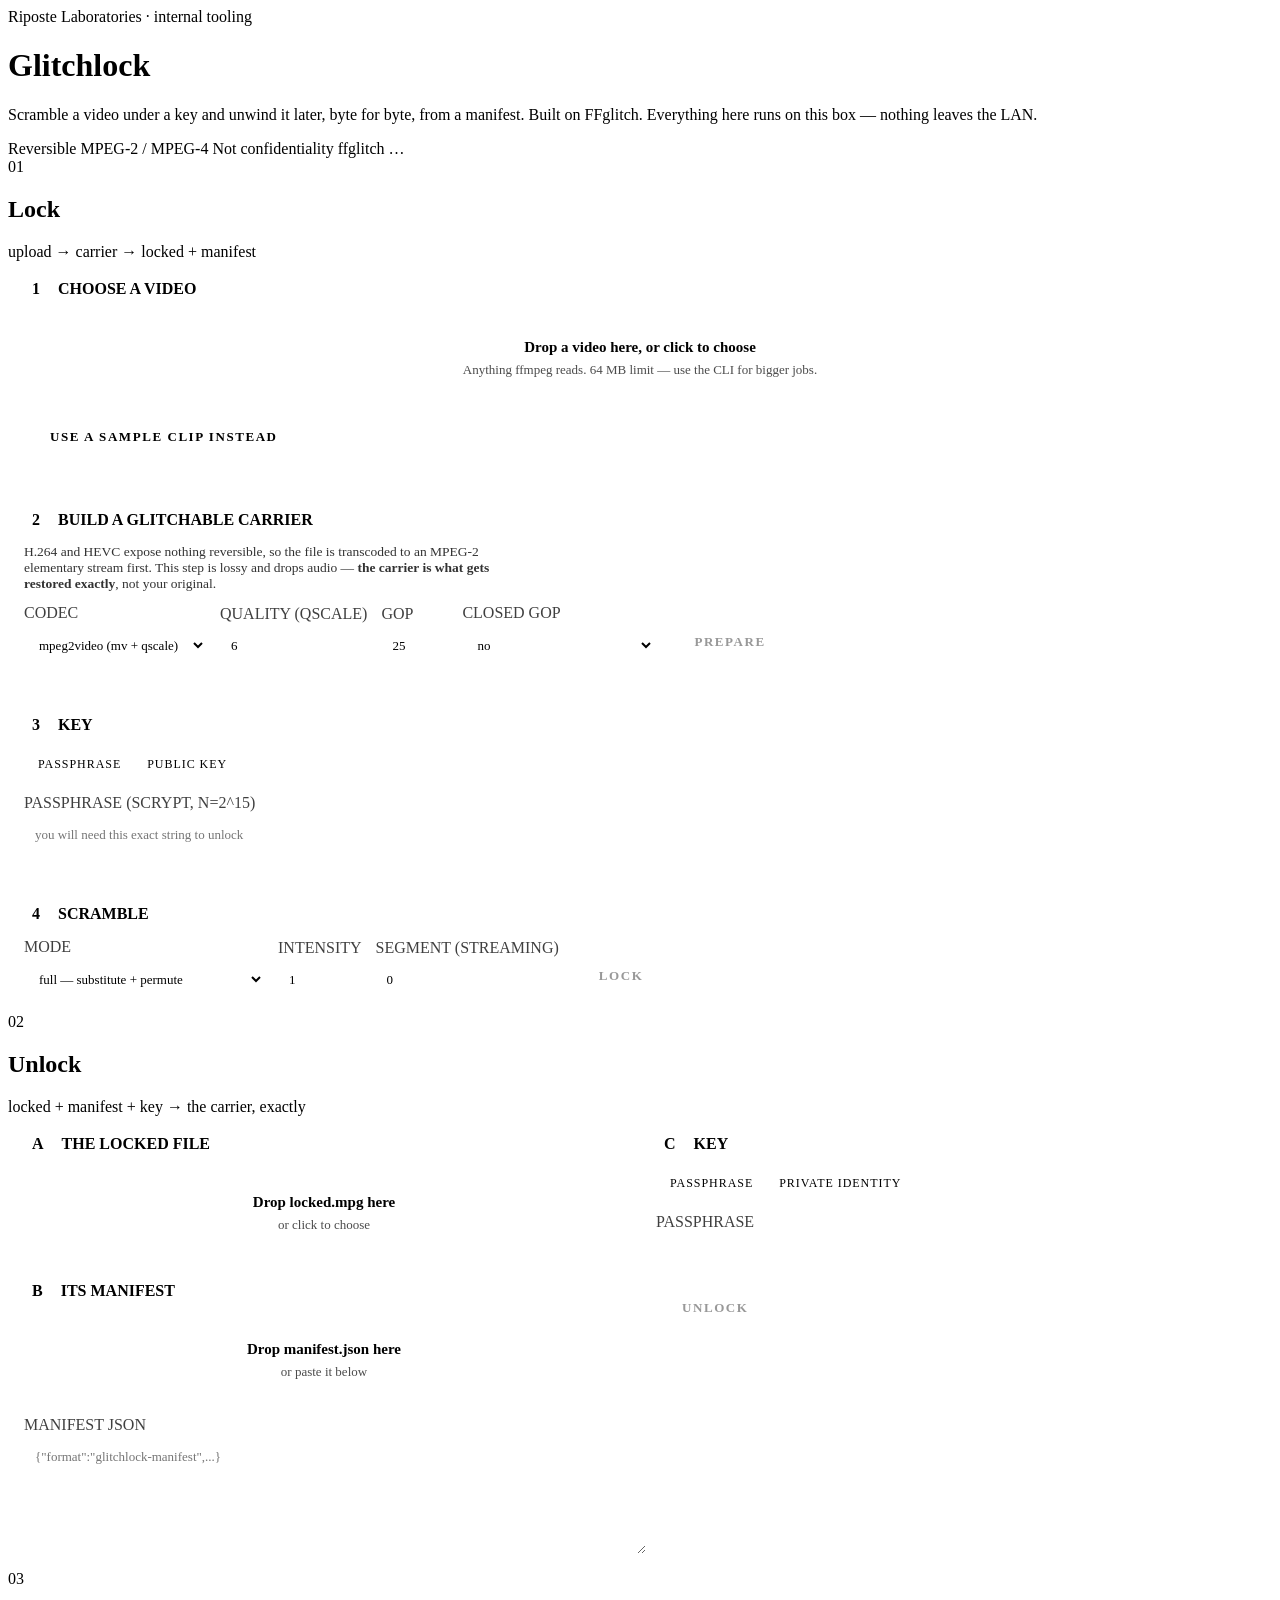
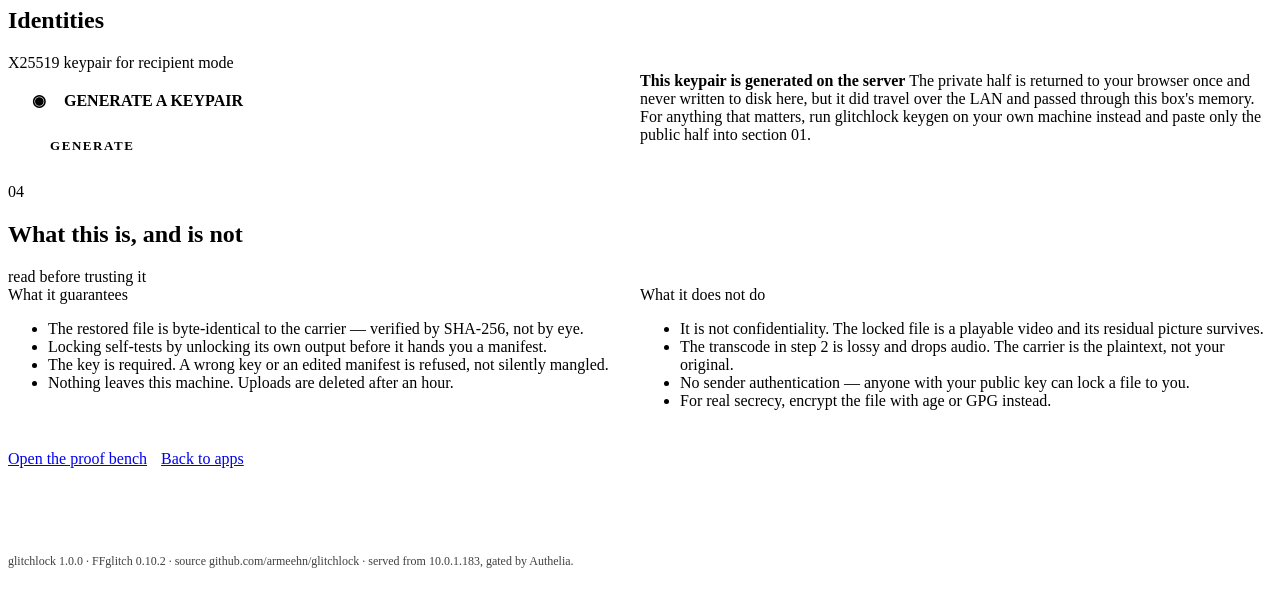
==== web/static/index.html @ c91dc40b "Track the web service in this repository The front end at glitchlock.hq existed only on the containe" ====
<!DOCTYPE html>
<html lang="en">
<head>
<meta charset="utf-8">
<meta name="viewport" content="width=device-width,initial-scale=1">
<title>Glitchlock — hq.ripostelabs.xyz</title>
<link rel="stylesheet" href="/riposte-brand.css">
<style>
  .row{display:flex;flex-wrap:wrap;gap:14px;align-items:flex-end}
  .field{display:flex;flex-direction:column;gap:6px}
  .field label{font-size:var(--text-label);letter-spacing:var(--tracking-label);
    text-transform:uppercase;opacity:.75}
  input[type=text],input[type=password],input[type=number],select,textarea{
    font-family:var(--font-mono);font-size:13px;padding:9px 11px;
    border:var(--rule);background:var(--surface);color:var(--text);border-radius:0}
  input[type=text],input[type=password]{width:340px;max-width:80vw}
  textarea{width:100%;min-height:96px;resize:vertical}
  .drop{border:2px dashed var(--line);background:var(--surface-sunken);
    padding:26px 20px;text-align:center;cursor:pointer;transition:all var(--dur-snap)}
  .drop:hover,.drop.over{border-color:var(--teal);background:var(--surface)}
  .drop b{display:block;font-size:15px;margin-bottom:4px}
  .drop span{font-size:13px;opacity:.7}
  .steps{display:grid;gap:18px}
  .stepbox{border:var(--rule);background:var(--surface);padding:16px}
  .stepbox>h3{margin:0 0 12px;font-size:var(--text-label);
    letter-spacing:var(--tracking-spec);text-transform:uppercase;
    display:flex;gap:10px;align-items:center}
  .stepbox>h3 .n{background:var(--label-fill);color:var(--label-ink);
    padding:3px 8px;font-weight:700}
  .stepbox[data-done="1"]>h3 .n{background:var(--teal);color:var(--on-teal)}
  .tabs{display:flex;gap:0;margin-bottom:14px;flex-wrap:wrap}
  .tabs button{border:var(--rule);background:var(--surface);padding:8px 14px;
    font-family:var(--font-mono);font-size:12px;letter-spacing:.08em;
    text-transform:uppercase;cursor:pointer;margin-right:-2px}
  .tabs button[aria-selected=true]{background:var(--text);color:var(--bg)}
  button.go{font-family:var(--font-mono);padding:13px 26px;border:2px solid var(--line);
    background:transparent;color:var(--text);text-transform:uppercase;font-weight:700;
    letter-spacing:.12em;font-size:13px;cursor:pointer;transition:all var(--dur-snap)}
  button.go:hover:not(:disabled){background:var(--text);color:var(--bg);
    transform:translate(-2px,-2px);box-shadow:var(--shadow-pop-teal)}
  button.go:disabled{opacity:.4;cursor:not-allowed}
  .mono{font-family:var(--font-mono)}
  .hash{font-family:var(--font-mono);font-size:11.5px;word-break:break-all;
    background:var(--surface-sunken);border:var(--rule);padding:8px 10px}
  .hash i{font-style:normal;display:block;font-size:9.5px;letter-spacing:.12em;
    text-transform:uppercase;opacity:.6;margin-bottom:3px}
  .vids{display:grid;gap:14px;grid-template-columns:repeat(auto-fit,minmax(240px,1fr))}
  .vid{border:var(--rule);background:var(--surface)}
  .vid video{width:100%;display:block;background:#000;aspect-ratio:4/3;object-fit:contain}
  .vid .cap{padding:8px 10px;font-size:12px;display:flex;justify-content:space-between;
    align-items:center;gap:8px}
  .out{margin-top:18px;display:none}
  .out.on{display:block}
  .msg{font-family:var(--font-mono);font-size:12.5px;padding:10px 12px;
    border:var(--rule);border-left:var(--bar-left) solid var(--orange);
    background:var(--surface-sunken);display:none}
  .msg.on{display:block}
  .msg.bad{border-left-color:var(--pink)}
  .msg.busy{border-left-color:var(--teal)}
  .dls{display:flex;gap:12px;flex-wrap:wrap;margin-top:14px}
  pre.j{margin:0;padding:12px;background:var(--surface-sunken);border:var(--rule);
    font-family:var(--font-mono);font-size:11px;line-height:1.5;
    max-height:280px;overflow:auto}
  .grid-2{display:grid;gap:var(--space-6)}
  @media(min-width:860px){.grid-2{grid-template-columns:1fr 1fr}}
  .keyout{display:none}
  .keyout.on{display:block}
  footer.colophon{border-top:2px solid var(--ink);margin-top:64px;padding:22px 0;
    font-size:12px;opacity:.75}
</style>
</head>
<body>

<header class="pagehead">
  <div class="inner">
    <div class="kicker">Riposte Laboratories &middot; internal tooling</div>
    <h1>Glitchlock</h1>
    <p>Scramble a video under a key and unwind it later, byte for byte, from a
    manifest. Built on FFglitch. Everything here runs on this box — nothing leaves
    the LAN.</p>
    <div class="pills" style="margin-top:16px">
      <span class="chip teal">Reversible</span>
      <span class="chip ink">MPEG-2 / MPEG-4</span>
      <span class="chip orange">Not confidentiality</span>
      <span class="pill" id="ffgv">ffglitch &hellip;</span>
    </div>
  </div>
</header>

<div class="wrap">

  <!-- ============================ LOCK ============================ -->
  <section class="section">
    <div class="sechead tealno">
      <span class="no">01</span>
      <h2>Lock</h2>
      <span class="tag">upload &rarr; carrier &rarr; locked + manifest</span>
    </div>

    <div class="steps">
      <div class="stepbox" id="s1">
        <h3><span class="n">1</span> Choose a video</h3>
        <div class="drop" id="drop">
          <b>Drop a video here, or click to choose</b>
          <span>Anything ffmpeg reads. 64 MB limit — use the CLI for bigger jobs.</span>
        </div>
        <input type="file" id="file" accept="video/*" hidden>
        <div class="row" style="margin-top:12px">
          <button class="go" id="useSample">Use a sample clip instead</button>
          <div class="mono" id="fileInfo" style="font-size:12.5px;opacity:.75"></div>
        </div>
      </div>

      <div class="stepbox" id="s2">
        <h3><span class="n">2</span> Build a glitchable carrier</h3>
        <p style="font-size:13.5px;opacity:.8;margin:0 0 12px;max-width:70ch">
          H.264 and HEVC expose nothing reversible, so the file is transcoded to an
          MPEG-2 elementary stream first. This step is lossy and drops audio —
          <b>the carrier is what gets restored exactly</b>, not your original.
        </p>
        <div class="row">
          <div class="field">
            <label for="codec">Codec</label>
            <select id="codec">
              <option value="mpeg2video">mpeg2video (mv + qscale)</option>
              <option value="mpeg4">mpeg4 (mv only)</option>
            </select>
          </div>
          <div class="field">
            <label for="qscale">Quality (qscale)</label>
            <input type="number" id="qscale" value="6" min="2" max="20">
          </div>
          <div class="field">
            <label for="gop">GOP</label>
            <input type="number" id="gop" value="25" min="2" max="300">
          </div>
          <div class="field">
            <label for="cgop">Closed GOP</label>
            <select id="cgop">
              <option value="0">no</option>
              <option value="1">yes (splittable for streaming)</option>
            </select>
          </div>
          <button class="go" id="doPrepare" disabled>Prepare</button>
        </div>
        <div class="msg" id="prepMsg"></div>
        <div id="prepOut" class="out"></div>
      </div>

      <div class="stepbox" id="s3">
        <h3><span class="n">3</span> Key</h3>
        <div class="tabs" role="tablist">
          <button role="tab" aria-selected="true" data-key="passphrase">Passphrase</button>
          <button role="tab" aria-selected="false" data-key="recipient">Public key</button>
        </div>
        <div id="keyPassphrase">
          <div class="field">
            <label for="pass">Passphrase (scrypt, N=2^15)</label>
            <input type="password" id="pass" autocomplete="new-password"
                   placeholder="you will need this exact string to unlock">
          </div>
        </div>
        <div id="keyRecipient" hidden>
          <div class="field">
            <label for="recips">Recipient public keys — one per line</label>
            <textarea id="recips" spellcheck="false"
              placeholder="glk-pub-v1:..."></textarea>
          </div>
          <p style="font-size:12.5px;opacity:.75;margin:8px 0 0">
            Locks a random content key to each recipient with X25519. Only a matching
            private identity can unlock. Generate one in section 03.</p>
        </div>
      </div>

      <div class="stepbox" id="s4">
        <h3><span class="n">4</span> Scramble</h3>
        <div class="row">
          <div class="field">
            <label for="mode">Mode</label>
            <select id="mode">
              <option value="full">full — substitute + permute</option>
              <option value="permute">permute — keeps the value histogram</option>
              <option value="substitute">substitute — local chaos</option>
            </select>
          </div>
          <div class="field">
            <label for="intensity">Intensity</label>
            <input type="number" id="intensity" value="1" min="0.01" max="1" step="0.01">
          </div>
          <div class="field">
            <label for="segment">Segment (streaming)</label>
            <input type="number" id="segment" value="0" min="0" max="999999">
          </div>
          <button class="go" id="doLock" disabled>Lock</button>
        </div>
        <div class="msg" id="lockMsg"></div>
        <div id="lockOut" class="out"></div>
      </div>
    </div>
  </section>

  <!-- =========================== UNLOCK =========================== -->
  <section class="section">
    <div class="sechead">
      <span class="no">02</span>
      <h2>Unlock</h2>
      <span class="tag">locked + manifest + key &rarr; the carrier, exactly</span>
    </div>

    <div class="grid-2">
      <div class="stepbox">
        <h3><span class="n">A</span> The locked file</h3>
        <div class="drop" id="dropU">
          <b>Drop locked.mpg here</b>
          <span>or click to choose</span>
        </div>
        <input type="file" id="fileU" hidden>
        <div class="mono" id="fileInfoU" style="font-size:12.5px;opacity:.75;margin-top:10px"></div>

        <h3 style="margin-top:20px"><span class="n">B</span> Its manifest</h3>
        <div class="drop" id="dropM">
          <b>Drop manifest.json here</b>
          <span>or paste it below</span>
        </div>
        <input type="file" id="fileM" accept=".json,application/json" hidden>
        <div class="field" style="margin-top:10px">
          <label for="manText">Manifest JSON</label>
          <textarea id="manText" spellcheck="false" placeholder='{"format":"glitchlock-manifest",...}'></textarea>
        </div>
      </div>

      <div class="stepbox">
        <h3><span class="n">C</span> Key</h3>
        <div class="tabs" role="tablist">
          <button role="tab" aria-selected="true" data-ukey="passphrase">Passphrase</button>
          <button role="tab" aria-selected="false" data-ukey="identity">Private identity</button>
        </div>
        <div id="ukeyPassphrase">
          <div class="field">
            <label for="passU">Passphrase</label>
            <input type="password" id="passU" autocomplete="off">
          </div>
        </div>
        <div id="ukeyIdentity" hidden>
          <div class="field">
            <label for="identity">Private identity</label>
            <textarea id="identity" spellcheck="false" placeholder="glk-sec-v1:..."></textarea>
          </div>
        </div>
        <div class="row" style="margin-top:16px">
          <button class="go" id="doUnlock" disabled>Unlock</button>
        </div>
        <div class="msg" id="unlockMsg"></div>
        <div id="unlockOut" class="out"></div>
      </div>
    </div>
  </section>

  <!-- ============================ KEYS ============================ -->
  <section class="section">
    <div class="sechead orangeno">
      <span class="no">03</span>
      <h2>Identities</h2>
      <span class="tag">X25519 keypair for recipient mode</span>
    </div>
    <div class="grid-2">
      <div class="stepbox">
        <h3><span class="n">&#9673;</span> Generate a keypair</h3>
        <button class="go" id="doKeygen">Generate</button>
        <div class="keyout" id="keyOut" style="margin-top:16px"></div>
      </div>
      <div class="note">
        <b>This keypair is generated on the server</b>
        The private half is returned to your browser once and never written to disk
        here, but it did travel over the LAN and passed through this box's memory. For
        anything that matters, run <span class="mono">glitchlock keygen</span> on your
        own machine instead and paste only the public half into section 01.
      </div>
    </div>
  </section>

  <!-- =========================== ABOUT ============================= -->
  <section class="section">
    <div class="sechead pinkno">
      <span class="no">04</span>
      <h2>What this is, and is not</h2>
      <span class="tag">read before trusting it</span>
    </div>
    <div class="grid-2">
      <div class="verdict yes">
        <div class="v-h">What it guarantees</div>
        <ul>
          <li>The restored file is byte-identical to the carrier — verified by SHA-256, not by eye.</li>
          <li>Locking self-tests by unlocking its own output before it hands you a manifest.</li>
          <li>The key is required. A wrong key or an edited manifest is refused, not silently mangled.</li>
          <li>Nothing leaves this machine. Uploads are deleted after an hour.</li>
        </ul>
      </div>
      <div class="verdict no">
        <div class="v-h">What it does not do</div>
        <ul>
          <li>It is not confidentiality. The locked file is a playable video and its residual picture survives.</li>
          <li>The transcode in step 2 is lossy and drops audio. The carrier is the plaintext, not your original.</li>
          <li>No sender authentication — anyone with your public key can lock a file to you.</li>
          <li>For real secrecy, encrypt the file with age or GPG instead.</li>
        </ul>
      </div>
    </div>
    <div class="row" style="margin-top:24px">
      <a class="cta" href="/bench">Open the proof bench</a>
      <a class="cta" href="https://apps.hq.ripostelabs.xyz/">Back to apps</a>
    </div>
  </section>

  <footer class="colophon">
    glitchlock 1.0.0 &middot; FFglitch 0.10.2 &middot; source
    <span class="mono">github.com/armeehn/glitchlock</span> &middot;
    served from <span class="mono">10.0.1.183</span>, gated by Authelia.
  </footer>
</div>

<script>
const $ = s => document.querySelector(s);
const state = {src:null, carrier:null, locked:null, lockedUpload:null, manifest:null,
               keyMode:"passphrase", ukeyMode:"passphrase"};

function msg(el, text, kind){
  const n = $(el);
  n.className = "msg on" + (kind ? " " + kind : "");
  n.textContent = text;
}
function clearMsg(el){ $(el).className = "msg"; }
const fmt = n => n.toLocaleString("en-US");
const mb = n => (n/1048576).toFixed(2) + " MB";

/* Read a response, and when it is not JSON say what it actually was. A bare
   "server returned junk" tells nobody anything: the useful facts are the status
   code and the first line of whatever came back, which is usually a proxy error
   page or an auth redirect. */
async function readJSON(r, what){
  const text = await r.text();
  let j = null;
  try{ j = JSON.parse(text); }catch(e){}
  if(j === null){
    const ct = r.headers.get("content-type") || "unknown type";
    const snippet = text.replace(/<[^>]*>/g, " ").replace(/\s+/g, " ").trim().slice(0, 160);
    const hint = /sign in|authelia|login/i.test(text)
      ? " — your session looks expired; reload the page and sign in again."
      : "";
    throw new Error(`${what} returned HTTP ${r.status} as ${ct}, not JSON${hint}` +
                    (snippet ? ` [${snippet}]` : ""));
  }
  if(!r.ok) throw new Error(j.error || (what + " failed: HTTP " + r.status));
  return j;
}

async function api(path, payload){
  let r;
  try{
    r = await fetch(path, {
      method:"POST",
      headers:{"Content-Type":"application/json"},
      body: JSON.stringify(payload || {})
    });
  }catch(e){
    throw new Error(path + " could not be reached: " + e.message);
  }
  return readJSON(r, path);
}
const MAX_UPLOAD = 64 * 1048576;
async function upload(file){
  // Stop an over-sized file here rather than pushing 200 MB up the wire only to
  // be told no at the far end.
  if(file.size > MAX_UPLOAD){
    throw new Error("that file is " + (file.size/1048576).toFixed(0) +
      " MB and the limit here is 64 MB. Use the command line for bigger jobs.");
  }
  let r;
  try{
    r = await fetch("/api/upload", {
      method:"POST", headers:{"X-Filename": file.name}, body:file});
  }catch(e){
    throw new Error("the upload could not be sent: " + e.message);
  }
  return readJSON(r, "upload");
}

/* ---------- file pickers ---------- */
function wireDrop(dropSel, inputSel, onFile){
  const d = $(dropSel), i = $(inputSel);
  d.addEventListener("click", () => i.click());
  d.addEventListener("dragover", e => { e.preventDefault(); d.classList.add("over"); });
  d.addEventListener("dragleave", () => d.classList.remove("over"));
  d.addEventListener("drop", e => {
    e.preventDefault(); d.classList.remove("over");
    if(e.dataTransfer.files[0]) onFile(e.dataTransfer.files[0]);
  });
  i.addEventListener("change", () => { if(i.files[0]) onFile(i.files[0]); });
}

wireDrop("#drop", "#file", async f => {
  try{
    msg("#prepMsg", "uploading " + f.name + " (" + mb(f.size) + ")…", "busy");
    state.src = await upload(f);
    $("#fileInfo").textContent = state.src.name + " · " + mb(state.src.bytes);
    $("#s1").dataset.done = "1";
    $("#doPrepare").disabled = false;
    clearMsg("#prepMsg");
  }catch(e){ msg("#prepMsg", e.message, "bad"); }
});

$("#useSample").addEventListener("click", async () => {
  try{
    msg("#prepMsg", "building a sample clip on the server…", "busy");
    state.src = await api("/api/sample");
    $("#fileInfo").textContent = state.src.name + " · " + mb(state.src.bytes) + " (generated)";
    $("#s1").dataset.done = "1";
    $("#doPrepare").disabled = false;
    clearMsg("#prepMsg");
  }catch(e){ msg("#prepMsg", e.message, "bad"); }
});

/* ---------- prepare ---------- */
$("#doPrepare").addEventListener("click", async () => {
  if(!state.src) return;
  const btn = $("#doPrepare"); btn.disabled = true;
  msg("#prepMsg", "transcoding to a glitchable carrier…", "busy");
  try{
    const r = await api("/api/prepare", {
      id: state.src.id, name: state.src.name,
      codec: $("#codec").value,
      qscale: +$("#qscale").value, gop: +$("#gop").value,
      closed_gop: $("#cgop").value === "1"
    });
    state.carrier = r;
    $("#s2").dataset.done = "1";
    $("#doLock").disabled = false;
    clearMsg("#prepMsg");
    $("#prepOut").className = "out on";
    $("#prepOut").innerHTML =
      `<div class="row" style="gap:20px;align-items:stretch">
         <div class="stat" style="flex:1;min-width:150px"><div class="n teal">${r.codec}</div>
           <div class="l">carrier codec</div></div>
         <div class="stat" style="flex:1;min-width:150px"><div class="n">${mb(r.bytes)}</div>
           <div class="l">carrier size</div></div>
         <div class="stat" style="flex:1;min-width:150px"><div class="n orange">${r.lockable.join(" + ")}</div>
           <div class="l">reversible features found</div></div>
       </div>
       <div class="hash" style="margin-top:12px"><i>carrier sha-256 — this is what must come back</i>${r.sha256}</div>`;
  }catch(e){ msg("#prepMsg", e.message, "bad"); }
  btn.disabled = false;
});

/* ---------- key tabs ---------- */
document.querySelectorAll("[data-key]").forEach(b => b.addEventListener("click", () => {
  document.querySelectorAll("[data-key]").forEach(x =>
    x.setAttribute("aria-selected", String(x === b)));
  state.keyMode = b.dataset.key;
  $("#keyPassphrase").hidden = state.keyMode !== "passphrase";
  $("#keyRecipient").hidden = state.keyMode !== "recipient";
}));
document.querySelectorAll("[data-ukey]").forEach(b => b.addEventListener("click", () => {
  document.querySelectorAll("[data-ukey]").forEach(x =>
    x.setAttribute("aria-selected", String(x === b)));
  state.ukeyMode = b.dataset.ukey;
  $("#ukeyPassphrase").hidden = state.ukeyMode !== "passphrase";
  $("#ukeyIdentity").hidden = state.ukeyMode !== "identity";
}));

function lockKeySpec(){
  if(state.keyMode === "recipient"){
    const list = $("#recips").value.split("\n").map(s => s.trim()).filter(Boolean);
    if(!list.length) throw new Error("add at least one recipient public key");
    return {type:"recipient", recipients:list};
  }
  const p = $("#pass").value;
  if(!p) throw new Error("a passphrase is required");
  return {type:"passphrase", passphrase:p};
}

/* ---------- lock ---------- */
$("#doLock").addEventListener("click", async () => {
  if(!state.carrier) return;
  const btn = $("#doLock"); btn.disabled = true;
  try{
    const key = lockKeySpec();
    msg("#lockMsg", "locking, then unlocking its own output to prove it reverses…", "busy");
    const r = await api("/api/lock", {
      id: state.carrier.id, name: state.carrier.name,
      mode: $("#mode").value, intensity: +$("#intensity").value,
      segment: +$("#segment").value, key
    });
    state.locked = r;
    $("#s4").dataset.done = "1";
    clearMsg("#lockMsg");

    const pass = r.selftest === "pass";
    const mURL = URL.createObjectURL(
      new Blob([JSON.stringify(r.manifest, null, 2)], {type:"application/json"}));

    $("#lockOut").className = "out on";
    $("#lockOut").innerHTML =
      `<div class="verdict ${pass ? "yes" : "no"}">
         <div class="v-h">${pass ? "Self-test passed — this file provably reverses" : "Self-test failed"}</div>
         <ul>
           <li>${fmt(r.slots)} values scrambled across ${r.features.join(" + ")}</li>
           <li>${r.repairs} repairs needed</li>
           <li>locked file is ${r.growth}&times; the carrier</li>
         </ul>
       </div>
       <div class="vids" style="margin-top:16px">
         <div class="vid"><video controls muted loop playsinline
              src="/preview/${r.id}/${state.carrier.name}"></video>
           <div class="cap"><span>Carrier</span><span class="chip teal">plaintext</span></div></div>
         <div class="vid"><video controls muted loop playsinline autoplay
              src="/preview/${r.id}/${r.locked.name}"></video>
           <div class="cap"><span>Locked</span><span class="chip orange">ciphertext</span></div></div>
       </div>
       <div class="row" style="margin-top:14px;gap:12px">
         <div class="hash" style="flex:1;min-width:260px"><i>carrier sha-256</i>${r.carrier.sha256}</div>
         <div class="hash" style="flex:1;min-width:260px"><i>locked sha-256</i>${r.locked.sha256}</div>
       </div>
       <div class="dls">
         <a class="cta" href="/d/${r.id}/${r.locked.name}" download>Download locked.mpg</a>
         <a class="cta" href="${mURL}" download="manifest.json">Download manifest.json</a>
         <button class="go" id="handoff">Send both to Unlock</button>
       </div>
       <details style="margin-top:16px"><summary class="mono" style="cursor:pointer;font-size:12px">
         Show the manifest</summary>
         <pre class="j">${JSON.stringify(r.manifest, null, 2)
            .replace(/&/g,"&amp;").replace(/</g,"&lt;")}</pre></details>`;

    $("#handoff").addEventListener("click", () => {
      state.lockedUpload = {id:r.id, name:r.locked.name};
      $("#fileInfoU").textContent = r.locked.name + " · " + mb(r.locked.bytes) + " (from section 01)";
      $("#manText").value = JSON.stringify(r.manifest, null, 2);
      $("#doUnlock").disabled = false;
      document.querySelector("#doUnlock").scrollIntoView({behavior:"smooth", block:"center"});
    });
  }catch(e){ msg("#lockMsg", e.message, "bad"); }
  btn.disabled = false;
});

/* ---------- unlock ---------- */
wireDrop("#dropU", "#fileU", async f => {
  try{
    msg("#unlockMsg", "uploading " + f.name + "…", "busy");
    const j = await upload(f);
    state.lockedUpload = {id:j.id, name:j.name};
    $("#fileInfoU").textContent = j.name + " · " + mb(j.bytes);
    $("#doUnlock").disabled = false;
    clearMsg("#unlockMsg");
  }catch(e){ msg("#unlockMsg", e.message, "bad"); }
});
wireDrop("#dropM", "#fileM", f => {
  const fr = new FileReader();
  fr.onload = () => { $("#manText").value = fr.result; };
  fr.readAsText(f);
});

$("#doUnlock").addEventListener("click", async () => {
  const btn = $("#doUnlock"); btn.disabled = true;
  try{
    if(!state.lockedUpload) throw new Error("choose the locked file first");
    let manifest;
    try{ manifest = JSON.parse($("#manText").value); }
    catch(e){ throw new Error("the manifest is not valid JSON"); }

    let key;
    if(state.ukeyMode === "identity"){
      const id = $("#identity").value.trim();
      if(!id) throw new Error("paste your private identity");
      key = {type:"identity", identity:id};
    }else{
      const p = $("#passU").value;
      if(!p) throw new Error("a passphrase is required");
      key = {type:"passphrase", passphrase:p};
    }

    msg("#unlockMsg", "unlocking…", "busy");
    const r = await api("/api/unlock", {
      id: state.lockedUpload.id, name: state.lockedUpload.name, manifest, key});
    clearMsg("#unlockMsg");
    $("#unlockOut").className = "out on";
    $("#unlockOut").innerHTML =
      `<div class="verdict ${r.exact ? "yes" : "warn"}">
         <div class="v-h">${r.exact ? "Byte-exact — the carrier is back"
                                    : "Restored, but the digest does not match"}</div>
         <ul>
           <li>restored ${mb(r.bytes)}</li>
           <li>sha-256 ${r.exact ? "matches the manifest" : "differs from the manifest"}</li>
         </ul>
       </div>
       <div class="row" style="margin-top:12px;gap:12px">
         <div class="hash" style="flex:1;min-width:260px"><i>expected</i>${r.expected || "—"}</div>
         <div class="hash" style="flex:1;min-width:260px"><i>got</i>${r.sha256}</div>
       </div>
       <div class="vids" style="margin-top:14px">
         <div class="vid"><video controls muted loop playsinline
              src="/preview/${r.id}/${r.name}"></video>
           <div class="cap"><span>Restored</span><span class="chip teal">recovered</span></div></div>
       </div>
       <div class="dls"><a class="cta" href="/d/${r.id}/${r.name}" download>Download restored.mpg</a></div>`;
  }catch(e){ msg("#unlockMsg", e.message, "bad"); }
  btn.disabled = false;
});

/* ---------- keygen ---------- */
$("#doKeygen").addEventListener("click", async () => {
  const btn = $("#doKeygen"); btn.disabled = true;
  try{
    const k = await api("/api/keygen");
    const box = $("#keyOut");
    box.className = "keyout on";
    box.innerHTML =
      `<div class="hash"><i>public key — share this</i>${k.public}</div>
       <div class="hash" style="margin-top:10px;border-left:var(--bar-left) solid var(--pink)">
         <i>private identity — keep this, it is shown once</i>${k.secret}</div>
       <div class="hash" style="margin-top:10px"><i>fingerprint</i>${k.fingerprint}</div>
       <div class="row" style="margin-top:12px">
         <button class="go" id="useRecip">Use as recipient in section 01</button>
         <button class="go" id="useIdent">Use as identity in section 02</button>
       </div>`;
    $("#useRecip").addEventListener("click", () => {
      document.querySelector('[data-key="recipient"]').click();
      const t = $("#recips");
      t.value = (t.value.trim() ? t.value.trim() + "\n" : "") + k.public;
      t.scrollIntoView({behavior:"smooth", block:"center"});
    });
    $("#useIdent").addEventListener("click", () => {
      document.querySelector('[data-ukey="identity"]').click();
      $("#identity").value = k.secret;
    });
  }catch(e){
    $("#keyOut").className = "keyout on";
    $("#keyOut").innerHTML = `<div class="msg on bad">${e.message}</div>`;
  }
  btn.disabled = false;
});

/* ---------- banner ---------- */
fetch("/health").then(r => r.json()).then(j => {
  const v = (j.ffglitch || "").match(/ffglitch-[\d.]+/);
  $("#ffgv").textContent = v ? v[0] : "ffglitch";
}).catch(() => {});
</script>
</body>
</html>
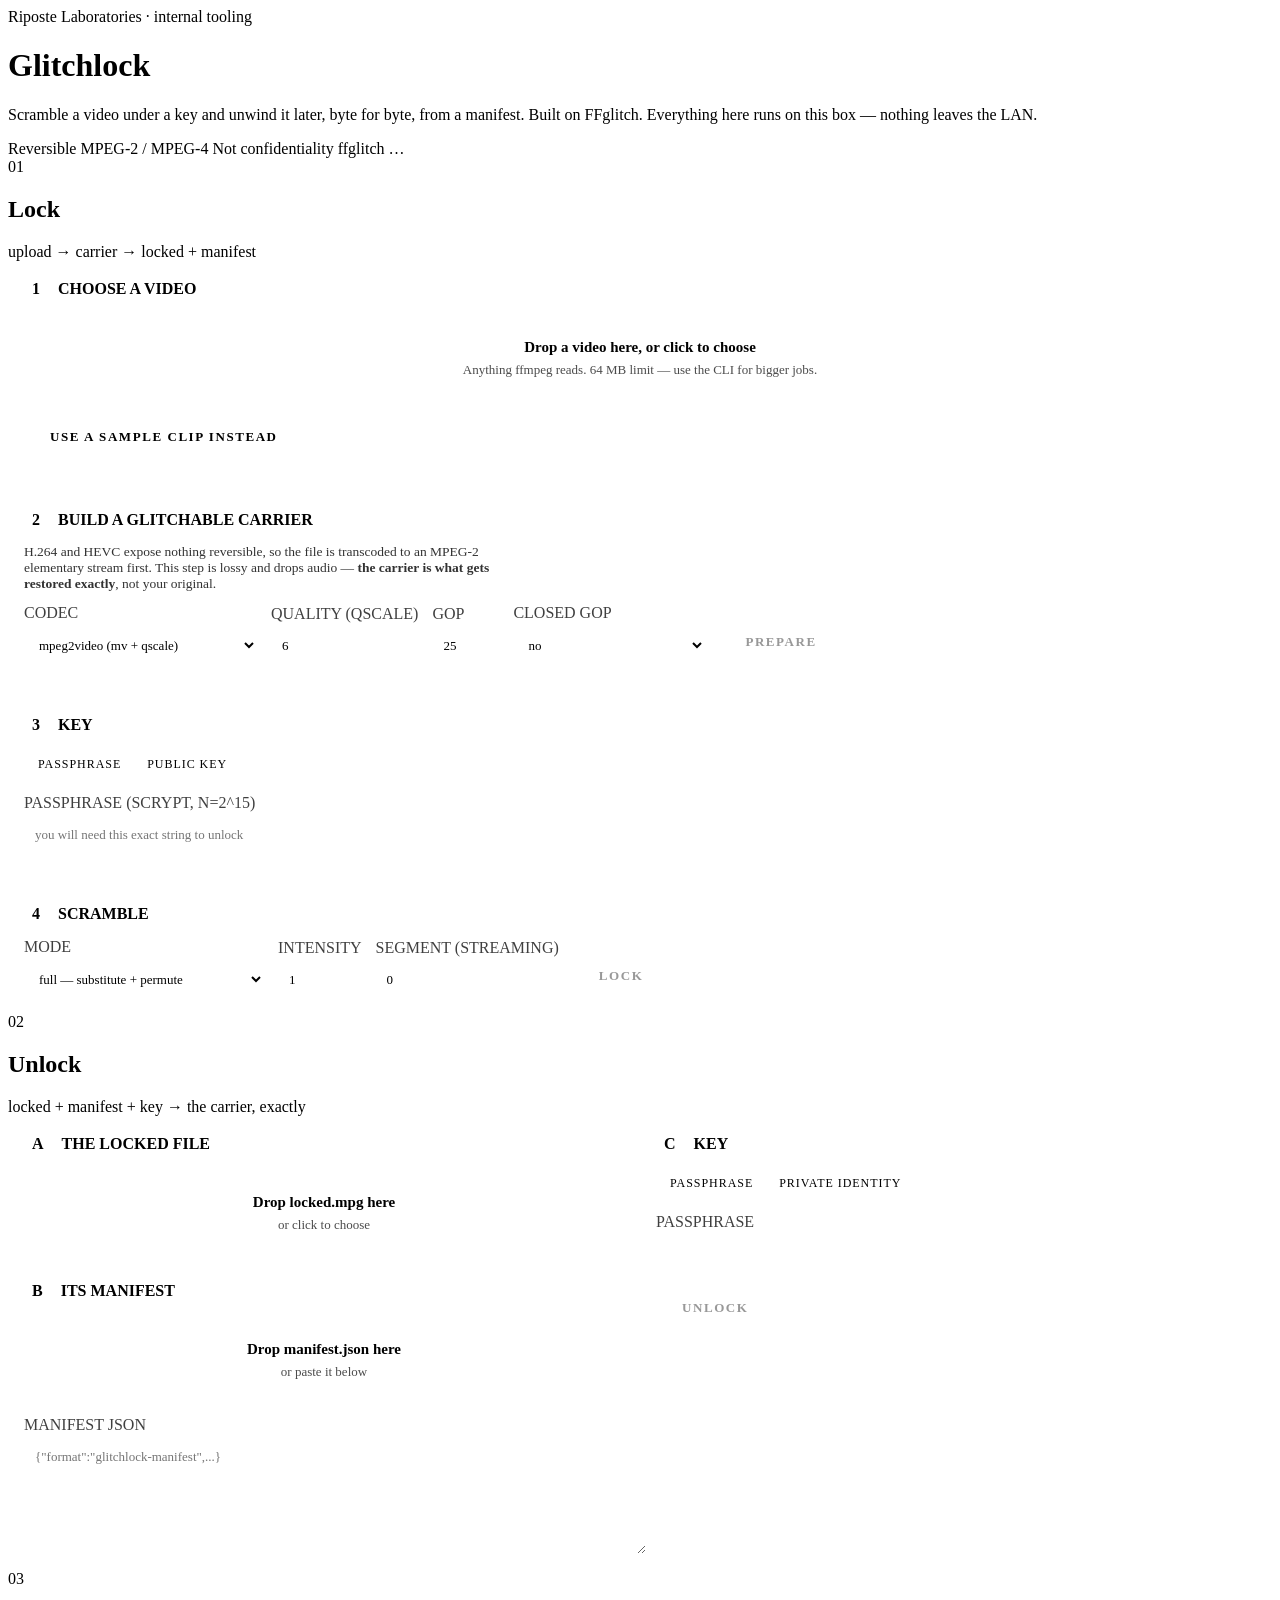
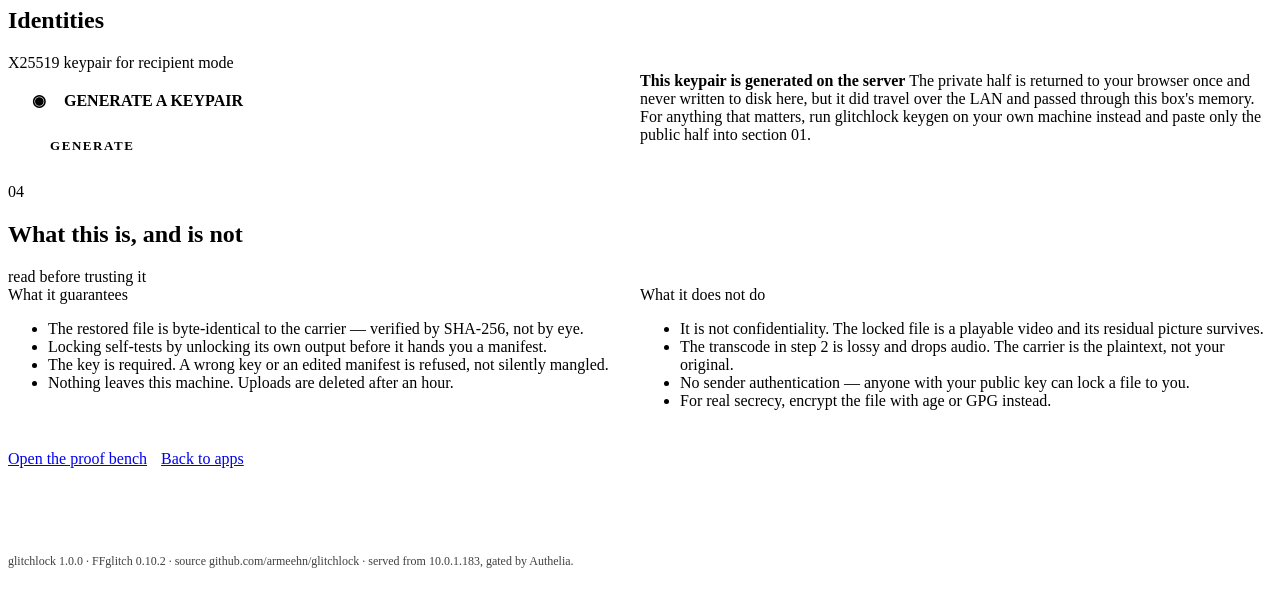
==== commit 7fdc2778: "Offer H.264 and HEVC carriers in the web UI prepare already accepted both codecs; the select only li" ====
--- a/web/static/index.html
+++ b/web/static/index.html
@@ -124,6 +124,8 @@
             <select id="codec">
               <option value="mpeg2video">mpeg2video (mv + qscale)</option>
               <option value="mpeg4">mpeg4 (mv only)</option>
+              <option value="h264">h264 (mv only, CAVLC)</option>
+              <option value="hevc">hevc (mv only, CABAC re-encoded)</option>
             </select>
           </div>
           <div class="field">
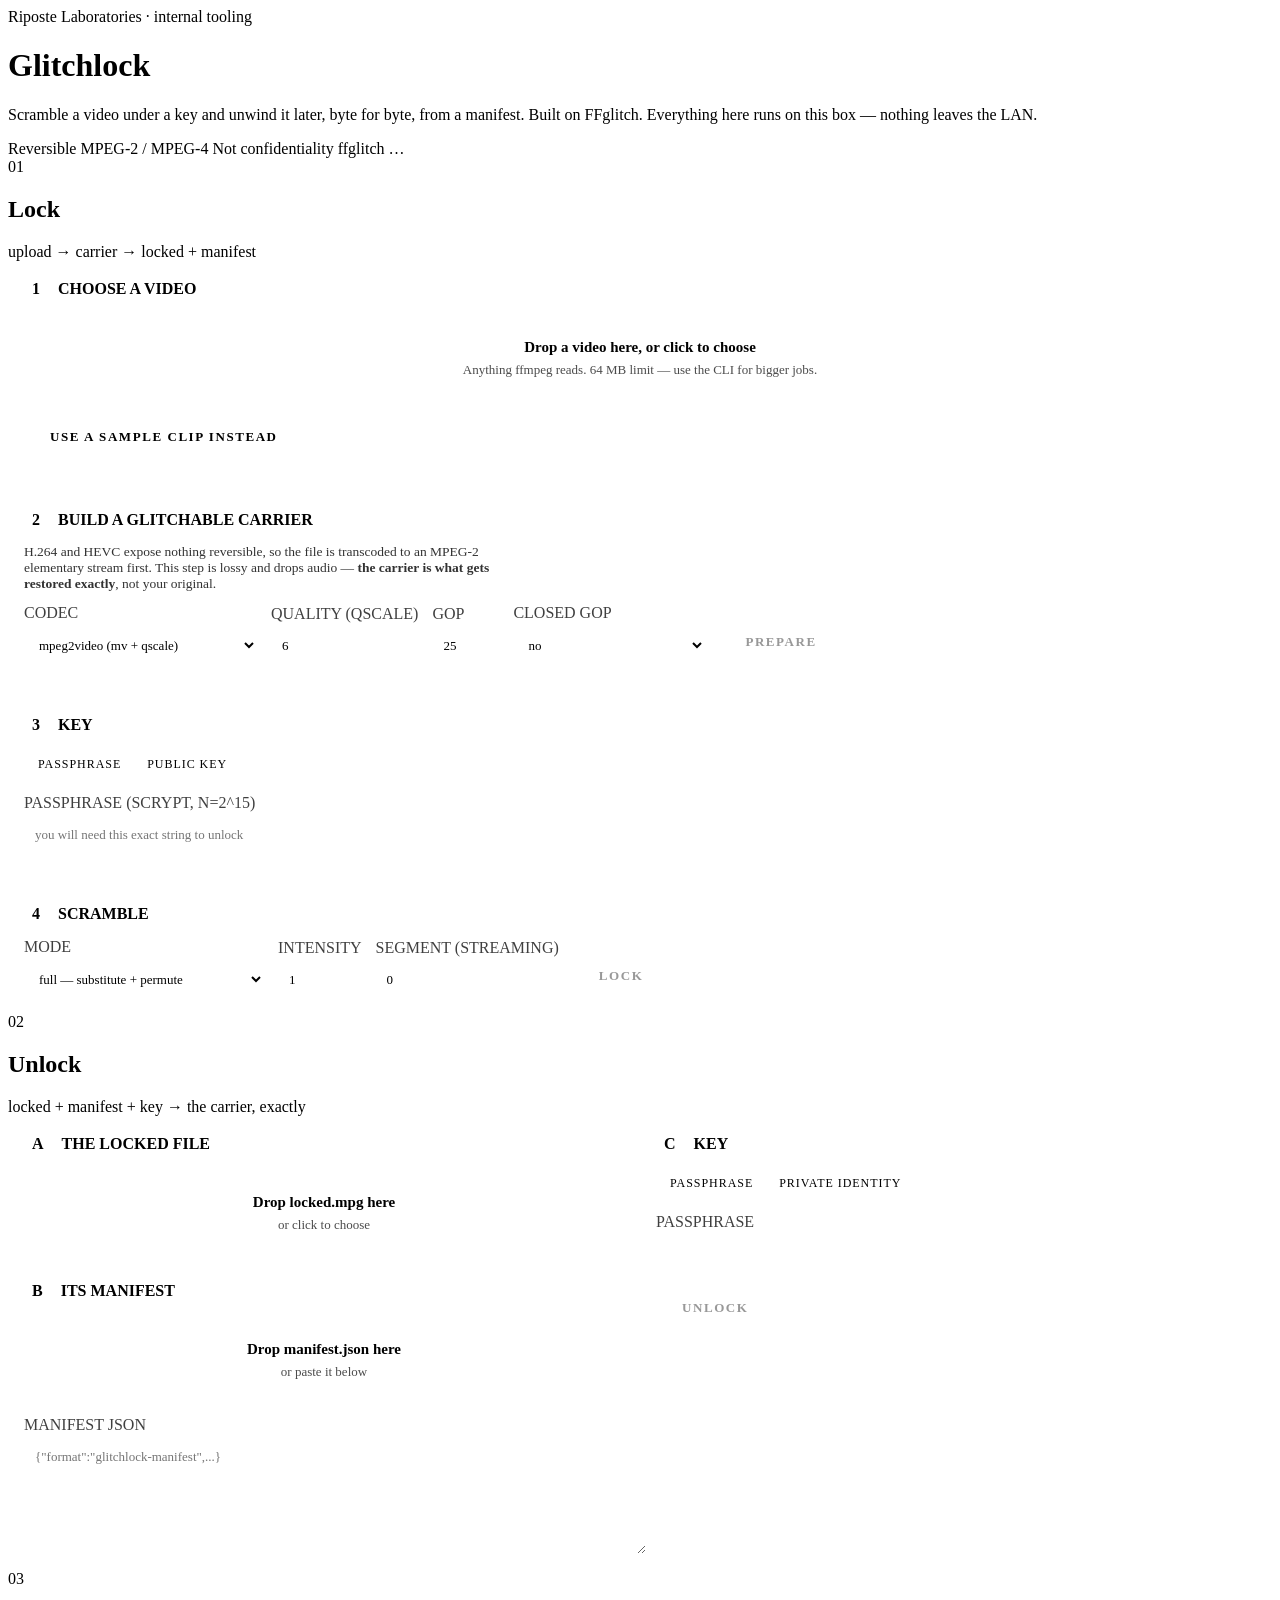
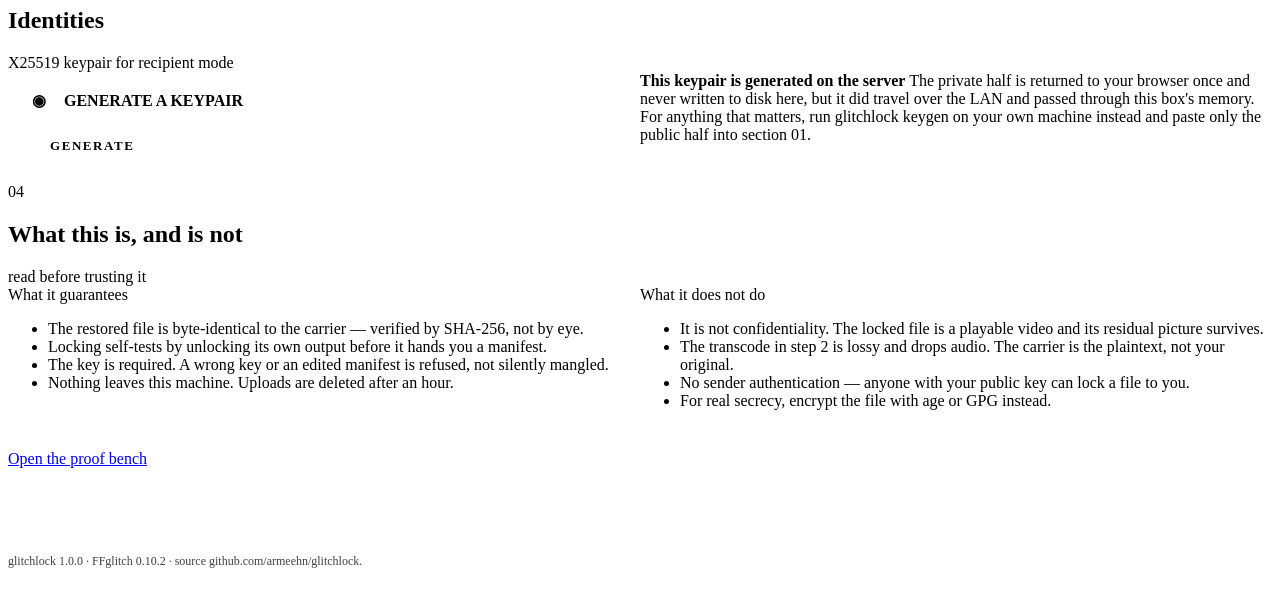
==== commit 43a5753a: "Prepare the public release Copyright and package author read Sasha Zero. LICENSE and README say what" ====
--- a/web/static/index.html
+++ b/web/static/index.html
@@ -310,14 +310,12 @@
     </div>
     <div class="row" style="margin-top:24px">
       <a class="cta" href="/bench">Open the proof bench</a>
-      <a class="cta" href="https://apps.hq.ripostelabs.xyz/">Back to apps</a>
     </div>
   </section>
 
   <footer class="colophon">
     glitchlock 1.0.0 &middot; FFglitch 0.10.2 &middot; source
-    <span class="mono">github.com/armeehn/glitchlock</span> &middot;
-    served from <span class="mono">10.0.1.183</span>, gated by Authelia.
+    <span class="mono">github.com/armeehn/glitchlock</span>.
   </footer>
 </div>
 
